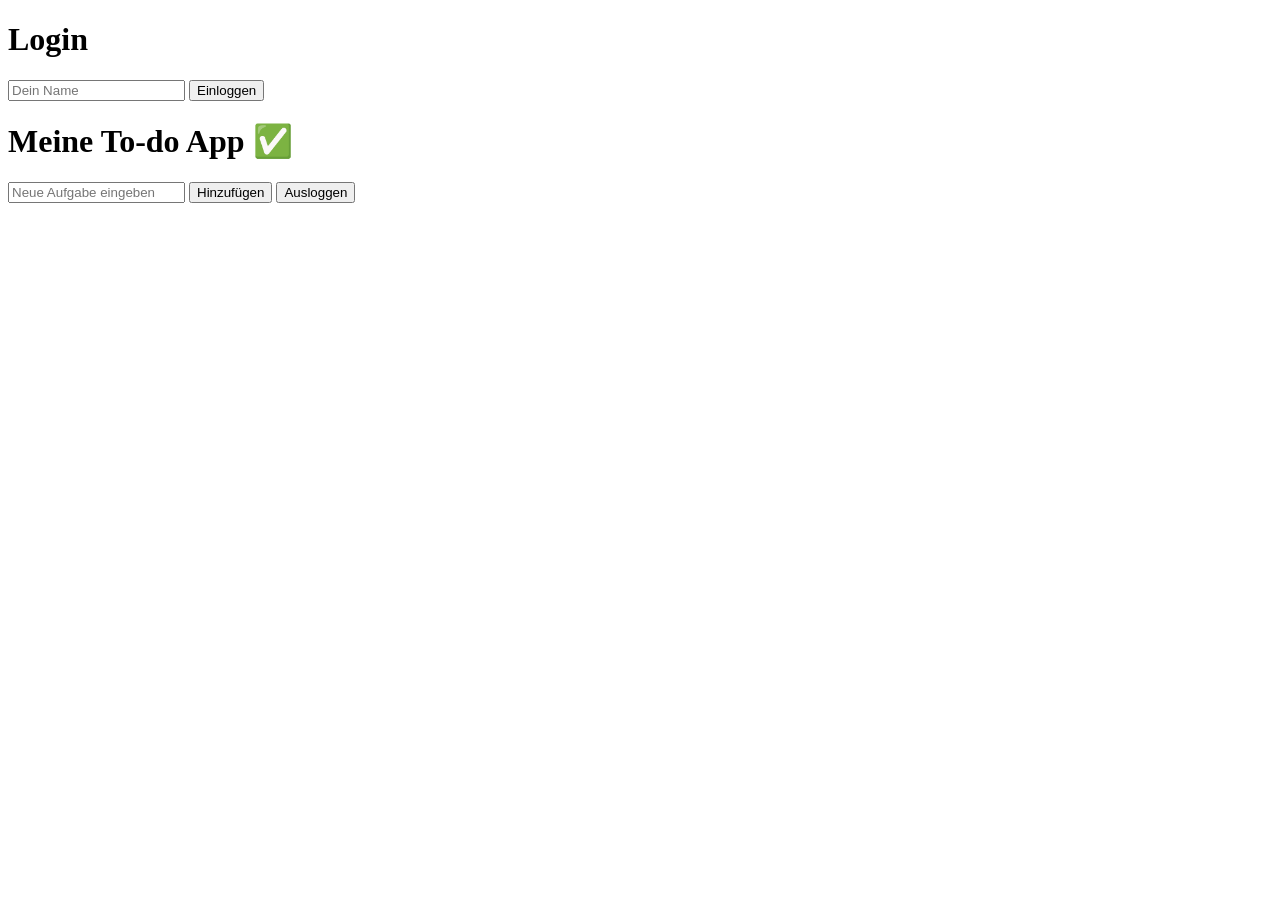
==== Struktur.html @ 265bdba1 "To Do R1" ====
<!DOCTYPE html>
<html>
<head>
  <title>Meine To-do App</title>
  <link rel="stylesheet" href="style.css">
</head>

<body>

  <div id="loginBereich">
    <h1>Login</h1>
    <input id="name" placeholder="Dein Name">
    <button onclick="einloggen()">Einloggen</button>
  </div>

  <div id="appBereich">
    <h1 id="begruessung">Meine To-do App ✅</h1>

    <input id="aufgabe" placeholder="Neue Aufgabe eingeben">
    <button onclick="aufgabeHinzufuegen()">Hinzufügen</button>
    <button onclick="ausloggen()">Ausloggen</button>

    <ul id="liste"></ul>
  </div>

  <script src="script.js"></script>

</body>
</html>
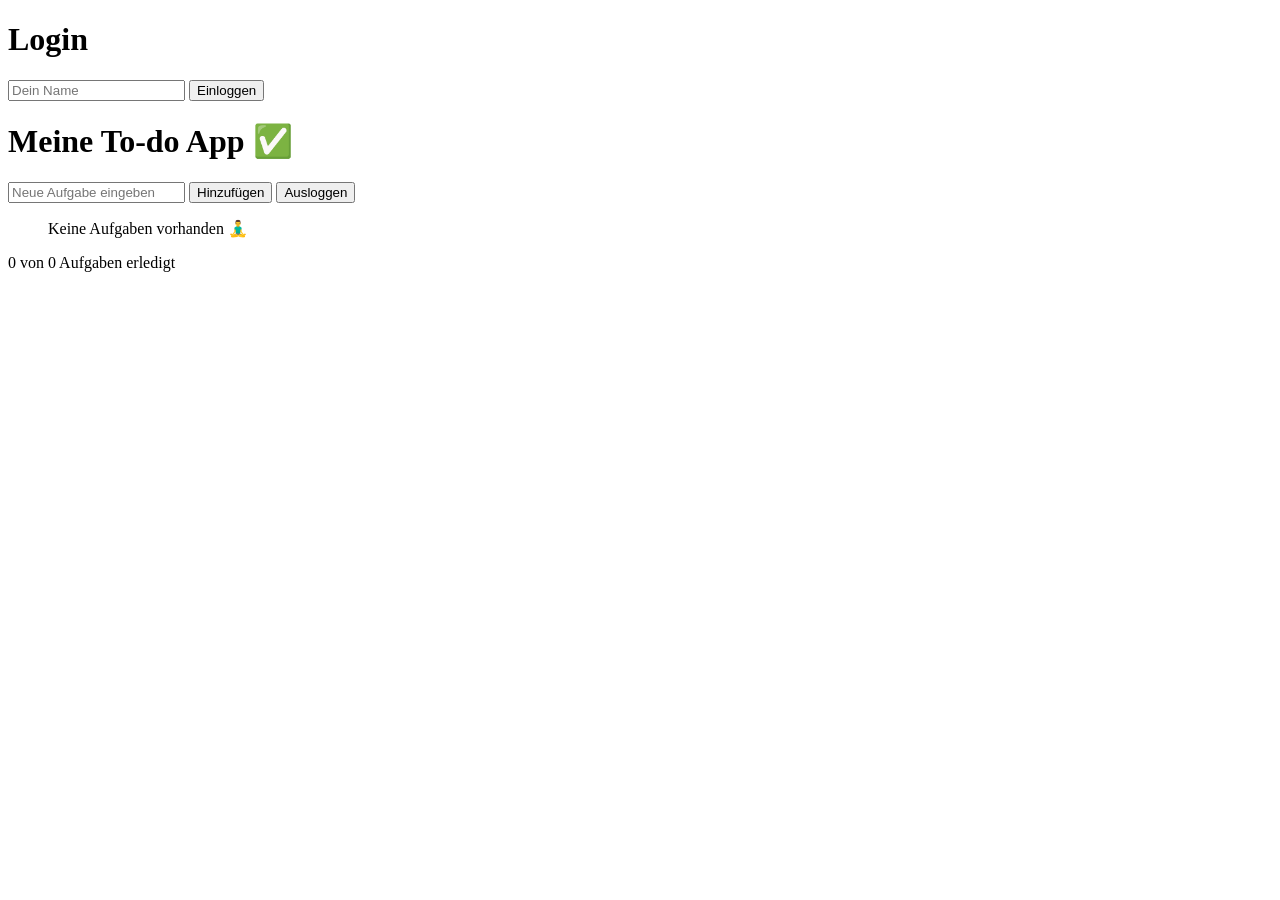
==== commit 0fb705ae: "To Do R1" ====
--- a/Struktur.html
+++ b/Struktur.html
@@ -21,6 +21,7 @@
     <button onclick="ausloggen()">Ausloggen</button>
 
     <ul id="liste"></ul>
+    <p id="fortschritt"></p>
   </div>
 
   <script src="script.js"></script>
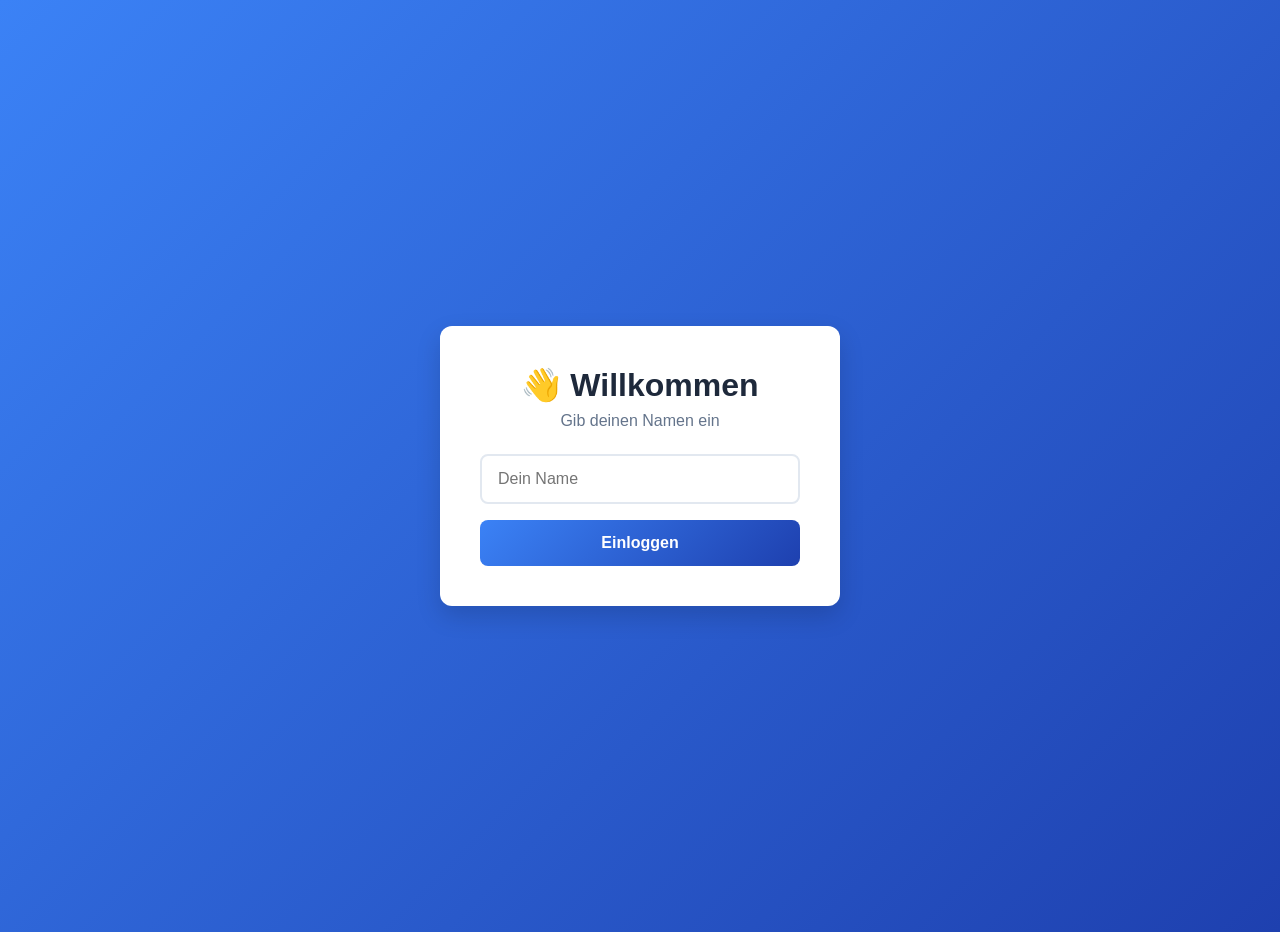
==== commit 0cdb6ddc: "To Do R2" ====
--- a/Struktur.html
+++ b/Struktur.html
@@ -1,30 +1,102 @@
-<!DOCTYPE html>
-<html>
-<head>
-  <title>Meine To-do App</title>
-  <link rel="stylesheet" href="style.css">
-</head>
+<!doctype html>
+<html lang="de">
+  <head>
+    <meta charset="UTF-8" />
+    <meta name="viewport" content="width=device-width, initial-scale=1.0" />
+    <title>Mein Notizbuch</title>
+    <link rel="stylesheet" href="Style.css" />
+  </head>
 
-<body>
+  <body>
+    <div id="loginBereich" class="login-container">
+      <div class="login-box">
+        <h1>👋 Willkommen</h1>
+        <p>Gib deinen Namen ein</p>
+        <input id="name" placeholder="Dein Name" class="login-input" />
+        <button onclick="einloggen()" class="login-btn">Einloggen</button>
+      </div>
+    </div>
 
-  <div id="loginBereich">
-    <h1>Login</h1>
-    <input id="name" placeholder="Dein Name">
-    <button onclick="einloggen()">Einloggen</button>
-  </div>
+    <div id="appBereich" style="display: none">
+      <div class="container">
+        <header class="header">
+          <h1 id="begruessung">Meine To-do App ✅</h1>
+          <div class="header-actions">
+            <button onclick="ausloggen()" class="btn-logout">Ausloggen</button>
+          </div>
+          <div class="progress-section">
+            <div class="progress-bar">
+              <div class="progress-fill" id="progressFill"></div>
+            </div>
+            <span class="progress-text" id="fortschritt"
+              >0 von 0 Aufgaben erledigt</span
+            >
+          </div>
+        </header>
 
-  <div id="appBereich">
-    <h1 id="begruessung">Meine To-do App ✅</h1>
+        <main class="main-content">
+          <section class="filters">
+            <button class="filter-btn active" onclick="filterSetzen('alle')">
+              Alle
+            </button>
+            <button class="filter-btn" onclick="filterSetzen('offen')">
+              Offen
+            </button>
+            <button class="filter-btn" onclick="filterSetzen('erledigt')">
+              Erledigt
+            </button>
+          </section>
 
-    <input id="aufgabe" placeholder="Neue Aufgabe eingeben">
-    <button onclick="aufgabeHinzufuegen()">Hinzufügen</button>
-    <button onclick="ausloggen()">Ausloggen</button>
+          <section class="add-task-section">
+            <h2>Neue Aufgabe hinzufügen</h2>
+            <div class="input-group">
+              <input
+                id="aufgabe"
+                type="text"
+                placeholder="Aufgabenbeschreibung..."
+                class="task-input"
+              />
+              <div class="meta-inputs">
+                <input
+                  id="faelligDatum"
+                  type="date"
+                  class="meta-input date-input"
+                />
+                <select
+                  id="prioritaetSelect"
+                  class="meta-input priority-select"
+                >
+                  <option value="niedrig">Priorität: Niedrig</option>
+                  <option value="mittel" selected>Priorität: Mittel</option>
+                  <option value="hoch">Priorität: Hoch</option>
+                </select>
+              </div>
+              <button onclick="aufgabeHinzufuegen()" class="btn-add">
+                Hinzufügen
+              </button>
+            </div>
+          </section>
 
-    <ul id="liste"></ul>
-    <p id="fortschritt"></p>
-  </div>
+          <section class="tasks-section">
+            <ul id="liste" class="tasks-list"></ul>
+          </section>
+        </main>
+      </div>
+    </div>
 
-  <script src="script.js"></script>
+    <!-- Bestätigungsdialog -->
+    <div class="dialog-overlay" id="dialogOverlay"></div>
+    <div class="dialog" id="confirmDialog">
+      <h2>Aufgabe löschen?</h2>
+      <p id="dialogMessage">
+        Diese Aktion kann nicht rückgängig gemacht werden.
+      </p>
+      <div class="dialog-actions">
+        <button class="btn-cancel" onclick="closeDialog()">Abbrechen</button>
+        <button class="btn-delete" onclick="confirmDelete()">Löschen</button>
+      </div>
+    </div>
 
-</body>
-</html>+    <script src="script.js"></script>
+  </body>
+</html>
--- a/Style.css
+++ b/Style.css
@@ -0,0 +1,568 @@
+* {
+  margin: 0;
+  padding: 0;
+  box-sizing: border-box;
+}
+
+:root {
+  --primary: #3b82f6;
+  --primary-dark: #1e40af;
+  --success: #10b981;
+  --warning: #f59e0b;
+  --danger: #ef4444;
+  --bg-light: #f8fafc;
+  --bg-white: #ffffff;
+  --text-dark: #1e293b;
+  --text-light: #64748b;
+  --border: #e2e8f0;
+  --shadow: 0 4px 6px rgba(0, 0, 0, 0.1);
+  --shadow-lg: 0 10px 25px rgba(0, 0, 0, 0.15);
+}
+
+body {
+  font-family:
+    -apple-system, BlinkMacSystemFont, "Segoe UI", Roboto, Oxygen, Ubuntu,
+    Cantarell, sans-serif;
+  background: linear-gradient(135deg, #3b82f6 0%, #1e40af 100%);
+  color: var(--text-dark);
+  min-height: 100vh;
+  padding: 1rem;
+}
+
+/* LOGIN */
+
+.login-container {
+  display: flex;
+  justify-content: center;
+  align-items: center;
+  min-height: 100vh;
+  padding: 1rem;
+}
+
+.login-box {
+  background: var(--bg-white);
+  border-radius: 12px;
+  padding: 2.5rem;
+  box-shadow: var(--shadow-lg);
+  max-width: 400px;
+  width: 100%;
+  text-align: center;
+}
+
+.login-box h1 {
+  font-size: 2rem;
+  margin-bottom: 0.5rem;
+  color: var(--text-dark);
+}
+
+.login-box p {
+  color: var(--text-light);
+  margin-bottom: 1.5rem;
+}
+
+.login-input {
+  width: 100%;
+  padding: 0.875rem 1rem;
+  border: 2px solid var(--border);
+  border-radius: 8px;
+  font-size: 1rem;
+  margin-bottom: 1rem;
+  transition: all 0.2s ease;
+}
+
+.login-input:focus {
+  outline: none;
+  border-color: var(--primary);
+  box-shadow: 0 0 0 3px rgba(59, 130, 246, 0.1);
+}
+
+.login-btn {
+  width: 100%;
+  padding: 0.875rem 1rem;
+  background: linear-gradient(135deg, #3b82f6, #1e40af);
+  color: var(--bg-white);
+  border: none;
+  border-radius: 8px;
+  font-size: 1rem;
+  font-weight: 600;
+  cursor: pointer;
+  transition: all 0.2s ease;
+}
+
+.login-btn:hover {
+  transform: translateY(-2px);
+  box-shadow: var(--shadow-lg);
+}
+
+/* APP LAYOUT */
+
+.container {
+  max-width: 700px;
+  margin: 0 auto;
+}
+
+.header {
+  background: var(--bg-white);
+  border-radius: 12px;
+  padding: 1.5rem;
+  margin-bottom: 1.5rem;
+  box-shadow: var(--shadow);
+}
+
+.header h1 {
+  font-size: 1.75rem;
+  margin-bottom: 0.5rem;
+  color: var(--text-dark);
+}
+
+.header-actions {
+  display: flex;
+  justify-content: flex-end;
+  margin-bottom: 1rem;
+}
+
+.btn-logout {
+  padding: 0.5rem 1rem;
+  background: var(--danger);
+  color: var(--bg-white);
+  border: none;
+  border-radius: 6px;
+  font-size: 0.875rem;
+  font-weight: 600;
+  cursor: pointer;
+  transition: all 0.2s ease;
+}
+
+.btn-logout:hover {
+  background: #dc2626;
+}
+
+.progress-section {
+  display: flex;
+  flex-direction: column;
+  gap: 0.5rem;
+  margin-top: 1rem;
+}
+
+.progress-bar {
+  width: 100%;
+  height: 8px;
+  background-color: var(--border);
+  border-radius: 4px;
+  overflow: hidden;
+}
+
+.progress-fill {
+  height: 100%;
+  background: linear-gradient(90deg, #3b82f6, #10b981);
+  width: 0%;
+  transition: width 0.3s ease;
+  border-radius: 4px;
+}
+
+.progress-text {
+  font-size: 0.875rem;
+  color: var(--text-light);
+  text-align: right;
+}
+
+.filters {
+  display: flex;
+  gap: 0.75rem;
+  margin-bottom: 1.5rem;
+  flex-wrap: wrap;
+}
+
+.filter-btn {
+  padding: 0.5rem 1rem;
+  border: 2px solid var(--border);
+  background: var(--bg-white);
+  border-radius: 8px;
+  cursor: pointer;
+  font-size: 0.875rem;
+  font-weight: 500;
+  color: var(--text-light);
+  transition: all 0.2s ease;
+}
+
+.filter-btn:hover {
+  border-color: var(--primary);
+  color: var(--primary);
+}
+
+.filter-btn.active {
+  background: var(--primary);
+  border-color: var(--primary);
+  color: var(--bg-white);
+}
+
+/* ADD TASK SECTION */
+
+.add-task-section {
+  background: var(--bg-white);
+  border-radius: 12px;
+  padding: 1.5rem;
+  margin-bottom: 1.5rem;
+  box-shadow: var(--shadow);
+}
+
+.add-task-section h2 {
+  font-size: 1.125rem;
+  margin-bottom: 1rem;
+  color: var(--text-dark);
+}
+
+.input-group {
+  display: flex;
+  flex-direction: column;
+  gap: 0.75rem;
+}
+
+.task-input {
+  padding: 0.875rem 1rem;
+  border: 2px solid var(--border);
+  border-radius: 8px;
+  font-size: 1rem;
+  transition: all 0.2s ease;
+}
+
+.task-input:focus {
+  outline: none;
+  border-color: var(--primary);
+  box-shadow: 0 0 0 3px rgba(59, 130, 246, 0.1);
+}
+
+.meta-inputs {
+  display: flex;
+  gap: 0.75rem;
+}
+
+.meta-input {
+  flex: 1;
+  padding: 0.75rem 1rem;
+  border: 2px solid var(--border);
+  border-radius: 8px;
+  font-size: 0.875rem;
+  transition: all 0.2s ease;
+  font-family: inherit;
+}
+
+.date-input {
+  flex: 1.2;
+}
+
+.priority-select {
+  flex: 1.3;
+}
+
+.meta-input:focus {
+  outline: none;
+  border-color: var(--primary);
+  box-shadow: 0 0 0 3px rgba(59, 130, 246, 0.1);
+}
+
+.btn-add {
+  padding: 0.875rem 1.5rem;
+  background: linear-gradient(135deg, #3b82f6, #1e40af);
+  color: var(--bg-white);
+  border: none;
+  border-radius: 8px;
+  font-size: 1rem;
+  font-weight: 600;
+  cursor: pointer;
+  transition: all 0.2s ease;
+}
+
+.btn-add:hover {
+  transform: translateY(-2px);
+  box-shadow: var(--shadow-lg);
+}
+
+/* TASKS LIST */
+
+.tasks-section {
+  background: var(--bg-white);
+  border-radius: 12px;
+  padding: 1.5rem;
+  box-shadow: var(--shadow);
+  min-height: 200px;
+}
+
+.tasks-list {
+  list-style: none;
+}
+
+.task-item {
+  display: flex;
+  align-items: flex-start;
+  gap: 1rem;
+  padding: 1rem;
+  border-bottom: 1px solid var(--border);
+  transition: all 0.2s ease;
+}
+
+.task-item:last-child {
+  border-bottom: none;
+}
+
+.task-item:hover {
+  background-color: var(--bg-light);
+  border-radius: 8px;
+  margin: 0 -1rem;
+  padding: 1rem;
+}
+
+.task-checkbox {
+  width: 20px;
+  height: 20px;
+  margin-top: 0.25rem;
+  cursor: pointer;
+  accent-color: var(--primary);
+  flex-shrink: 0;
+}
+
+.task-content {
+  flex: 1;
+  min-width: 0;
+}
+
+.task-text {
+  font-size: 1rem;
+  color: var(--text-dark);
+  word-wrap: break-word;
+  transition: all 0.2s ease;
+  line-height: 1.5;
+}
+
+.task-item input[type="checkbox"]:checked ~ .task-content .task-text {
+  color: var(--text-light);
+  text-decoration: line-through;
+}
+
+.task-meta {
+  display: flex;
+  align-items: center;
+  gap: 0.75rem;
+  margin-top: 0.5rem;
+  flex-wrap: wrap;
+}
+
+.priority-badge {
+  display: inline-flex;
+  align-items: center;
+  gap: 0.35rem;
+  padding: 0.35rem 0.75rem;
+  border-radius: 6px;
+  font-size: 0.7rem;
+  font-weight: 600;
+  text-transform: uppercase;
+  letter-spacing: 0.5px;
+}
+
+.priority-badge.hoch {
+  background-color: rgba(239, 68, 68, 0.1);
+  color: #ef4444;
+}
+
+.priority-badge.mittel {
+  background-color: rgba(245, 158, 11, 0.1);
+  color: #f59e0b;
+}
+
+.priority-badge.niedrig {
+  background-color: rgba(16, 185, 129, 0.1);
+  color: #10b981;
+}
+
+.date-badge {
+  display: inline-flex;
+  align-items: center;
+  gap: 0.4rem;
+  padding: 0.35rem 0.75rem;
+  background-color: rgba(59, 130, 246, 0.1);
+  color: var(--primary);
+  border-radius: 6px;
+  font-size: 0.75rem;
+  font-weight: 500;
+}
+
+.task-actions {
+  display: flex;
+  gap: 0.5rem;
+  margin-left: auto;
+}
+
+.btn-delete-task {
+  padding: 0.5rem 0.75rem;
+  background-color: transparent;
+  color: var(--danger);
+  border: 1px solid var(--danger);
+  border-radius: 6px;
+  font-size: 0.875rem;
+  cursor: pointer;
+  transition: all 0.2s ease;
+  flex-shrink: 0;
+}
+
+.btn-delete-task:hover {
+  background-color: rgba(239, 68, 68, 0.1);
+}
+
+/* DIALOG */
+
+.dialog-overlay {
+  display: none;
+  position: fixed;
+  top: 0;
+  left: 0;
+  right: 0;
+  bottom: 0;
+  background-color: rgba(0, 0, 0, 0.5);
+  z-index: 999;
+  animation: fadeIn 0.2s ease;
+}
+
+.dialog {
+  display: none;
+  position: fixed;
+  top: 50%;
+  left: 50%;
+  transform: translate(-50%, -50%);
+  background: var(--bg-white);
+  border-radius: 12px;
+  padding: 2rem;
+  box-shadow: var(--shadow-lg);
+  z-index: 1000;
+  max-width: 400px;
+  width: 90%;
+  animation: slideIn 0.3s ease;
+}
+
+.dialog.active {
+  display: block;
+}
+
+.dialog-overlay.active {
+  display: block;
+}
+
+.dialog h2 {
+  margin-bottom: 0.75rem;
+  color: var(--text-dark);
+}
+
+.dialog p {
+  margin-bottom: 1.5rem;
+  color: var(--text-light);
+}
+
+.dialog-actions {
+  display: flex;
+  gap: 0.75rem;
+}
+
+.btn-cancel {
+  flex: 1;
+  padding: 0.75rem 1rem;
+  background-color: var(--border);
+  color: var(--text-dark);
+  border: none;
+  border-radius: 8px;
+  font-weight: 600;
+  cursor: pointer;
+  transition: all 0.2s ease;
+}
+
+.btn-cancel:hover {
+  background-color: #cbd5e1;
+}
+
+.btn-delete {
+  flex: 1;
+  padding: 0.75rem 1rem;
+  background-color: var(--danger);
+  color: var(--bg-white);
+  border: none;
+  border-radius: 8px;
+  font-weight: 600;
+  cursor: pointer;
+  transition: all 0.2s ease;
+}
+
+.btn-delete:hover {
+  background-color: #dc2626;
+}
+
+@keyframes fadeIn {
+  from {
+    opacity: 0;
+  }
+  to {
+    opacity: 1;
+  }
+}
+
+@keyframes slideIn {
+  from {
+    opacity: 0;
+    transform: translate(-50%, -48%);
+  }
+  to {
+    opacity: 1;
+    transform: translate(-50%, -50%);
+  }
+}
+
+/* RESPONSIVE */
+
+@media (max-width: 600px) {
+  body {
+    padding: 0.5rem;
+  }
+
+  .header {
+    padding: 1rem;
+  }
+
+  .login-box {
+    padding: 1.5rem;
+  }
+
+  .meta-inputs {
+    flex-direction: column;
+  }
+
+  .meta-input {
+    flex: 1;
+  }
+
+  .task-actions {
+    width: 100%;
+    margin-left: 0;
+    margin-top: 0.5rem;
+  }
+
+  .btn-delete-task {
+    flex: 1;
+  }
+}
+
+.loeschen:hover {
+  background: #dc2626;
+}
+
+#appBereich {
+  display: none;
+}
+
+@keyframes fadeIn {
+  from {
+    opacity: 0;
+    transform: translateY(8px);
+  }
+
+  to {
+    opacity: 1;
+    transform: translateY(0);
+  }
+}
